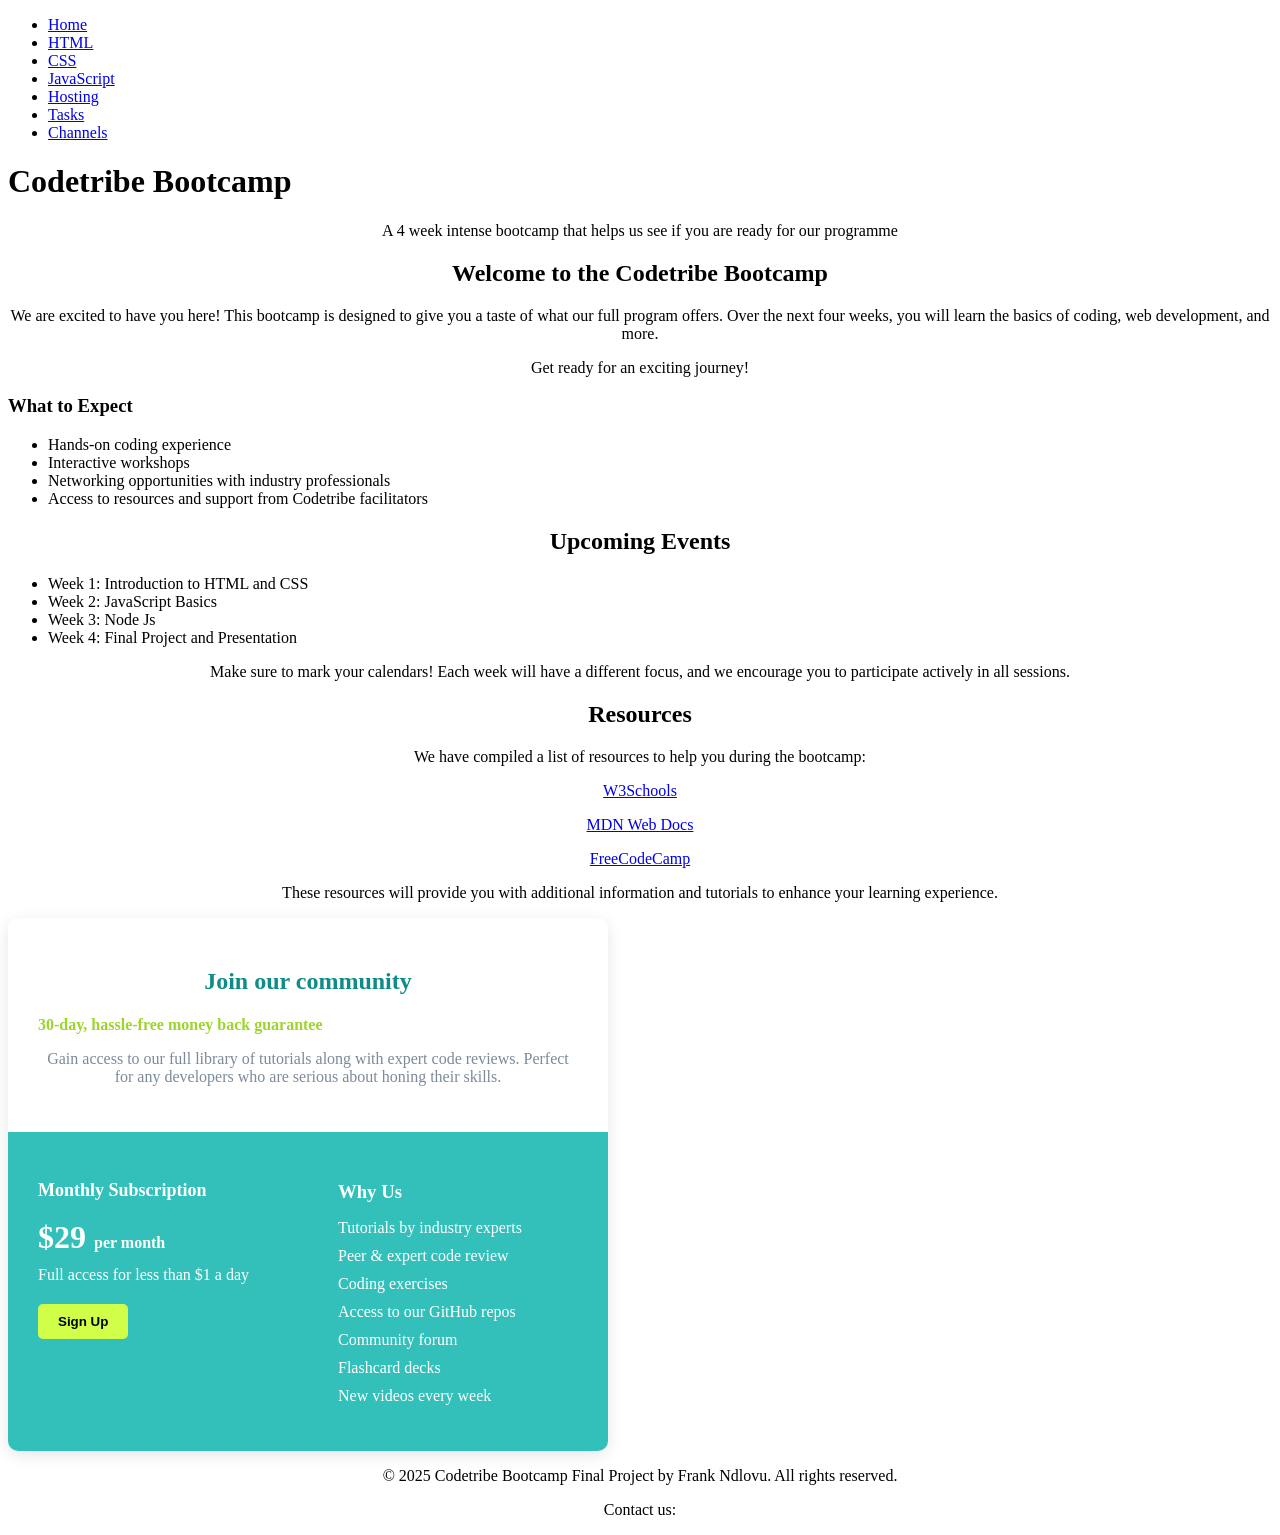
==== Home.html @ c449f24c "second commit" ====
<!DOCTYPE html>
<html lang="en">

<head>
    <meta charset="UTF-8">
    <meta name="viewport" content="width=device-width, initial-scale=1.0">
    <title>MLab[Codetribe]</title>
    <link rel="stylesheet" href="style.css">
</head>

<body>
    <header>
        <nav>
            <ul>
                <li><a href="Home.html">Home</a></li>
                <li><a href="HTML.html">HTML</a></li>
                <li><a href="CSS.html">CSS</a></li>
                <li><a href="JAVASCRIPT.html">JavaScript</a></li>
                <li><a href="Hosting.html">Hosting</a></li>
                <li><a href="Tasks.html">Tasks</a></li>
                <li><a href="Channels.html">Channels</a></li>
            </ul>
        </nav>
        <h1>Codetribe Bootcamp</h1>
        <p>A 4 week intense bootcamp that helps us see if you are ready for our programme</p>

    </header>

    <main>
        <div>
            <h2>Welcome to the Codetribe Bootcamp</h2>
            <p>We are excited to have you here! This bootcamp is designed to give you a taste of what our full program
                offers.
                Over the next four weeks, you will learn the basics of coding, web development, and more.</p>
            <p>Get ready for an exciting journey!</p>
            <h3>What to Expect</h3>
            <ul>
                <li>Hands-on coding experience</li>
                <li>Interactive workshops</li>
                <li>Networking opportunities with industry professionals</li>
                <li>Access to resources and support from Codetribe facilitators</li>
            </ul>
        </div>

        <div>
            <h2>Upcoming Events</h2>
            <ul>
                <li>Week 1: Introduction to HTML and CSS</li>
                <li>Week 2: JavaScript Basics</li>
                <li>Week 3: Node Js</li>
                <li>Week 4: Final Project and Presentation</li>
            </ul>
            <p>Make sure to mark your calendars! Each week will have a different focus, and we encourage you to
                participate
                actively in all sessions.</p>
        </div>
        <h2>Resources</h2>
        <p>We have compiled a list of resources to help you during the bootcamp:</p>

        <div class="resources">
            
            <div class="W3Schools">
                <p><a href="https://www.w3schools.com/">W3Schools</a></p>
            </div>

            <div class="MDN">
                <p><a href="https://developer.mozilla.org/en-US/">MDN Web Docs</a></p>
            </div>

            <div class="FreeCodeCamp">
                <p><a href="https://www.freecodecamp.org/">FreeCodeCamp</a></p>
            </div>


            <p>These resources will provide you with additional information and tutorials to enhance your learning
                experience.
            </p>
        </div>

        <div class="card">

            <div class="card-top">
                <h2>Join our community</h2>
                <h4>30-day, hassle-free money back guarantee</h4>
                <p>
                    Gain access to our full library of tutorials along with expert code reviews.
                    Perfect for any developers who are serious about honing their skills.
                </p>
            </div>

            <div class="card-bottom">

                <div class="card-bottom-left">
                    <h3>Monthly Subscription</h3>
                    <div class="price">$29 <span style="font-size:16px;">per month</span></div>
                    <div class="subtext">Full access for less than $1 a day</div>
                    <button class="signup-btn">Sign Up</button>
                </div>

                <div class="card-bottom-right">
                    <h3>Why Us</h3>
                    <ul>
                        <li>Tutorials by industry experts</li>
                        <li>Peer & expert code review</li>
                        <li>Coding exercises</li>
                        <li>Access to our GitHub repos</li>
                        <li>Community forum</li>
                        <li>Flashcard decks</li>
                        <li>New videos every week</li>
                    </ul>
                </div>
            </div>
        </div>

    </main>

    <footer>
        <p>&copy; 2025 Codetribe Bootcamp Final Project by Frank Ndlovu. All rights reserved.</p>
        <p>Contact us: <a href="mailto:frankdafrica@gmail.com></a></p>
 </footer>
<script src=" script.js"></script>
</body>

</html>
---- style.css ----
.card {
    background-color: white;
    width: 600px;
    border-radius: 10px;
    box-shadow: 0 4px 15px rgba(0, 0, 0, 0.1);
    overflow: hidden;
}


.card-top {
    padding: 30px;
    text-align: left;
}

.card-top h2 {
    color: #0e8c88;
    margin-bottom: 10px;
}

.card-top h4 {
    color: #9cd52b;
    margin-bottom: 15px;
}

.card-top p {
    color: #7c8a9a;
}


.card-bottom {
    display: flex;
    background-color: #34c0ba;
    color: white;
}


.card-bottom-left,
.card-bottom-right {
    width: 50%;
    padding: 30px;
}

.card-bottom-left h3 {
    font-size: 18px;
}

.price {
    font-size: 32px;
    font-weight: bold;
    margin: 10px 0;
}

.subtext {
    margin-bottom: 20px;
}

.signup-btn {
    background-color: #d1ff49;
    color: black;
    padding: 10px 20px;
    border: none;
    border-radius: 5px;
    font-weight: bold;
    cursor: pointer;
    transition: 0.3s ease;
}

.signup-btn:hover {
    background-color: #c6f03f;
}


.card-bottom-right h3 {
    margin-bottom: 10px;
}

.card-bottom-right ul {
    list-style: none;
    padding: 0;
}

.card-bottom-right li {
    margin-bottom: 10px;
}

p {
    text-align: center;
}

h2 {
    text-align: center;
}
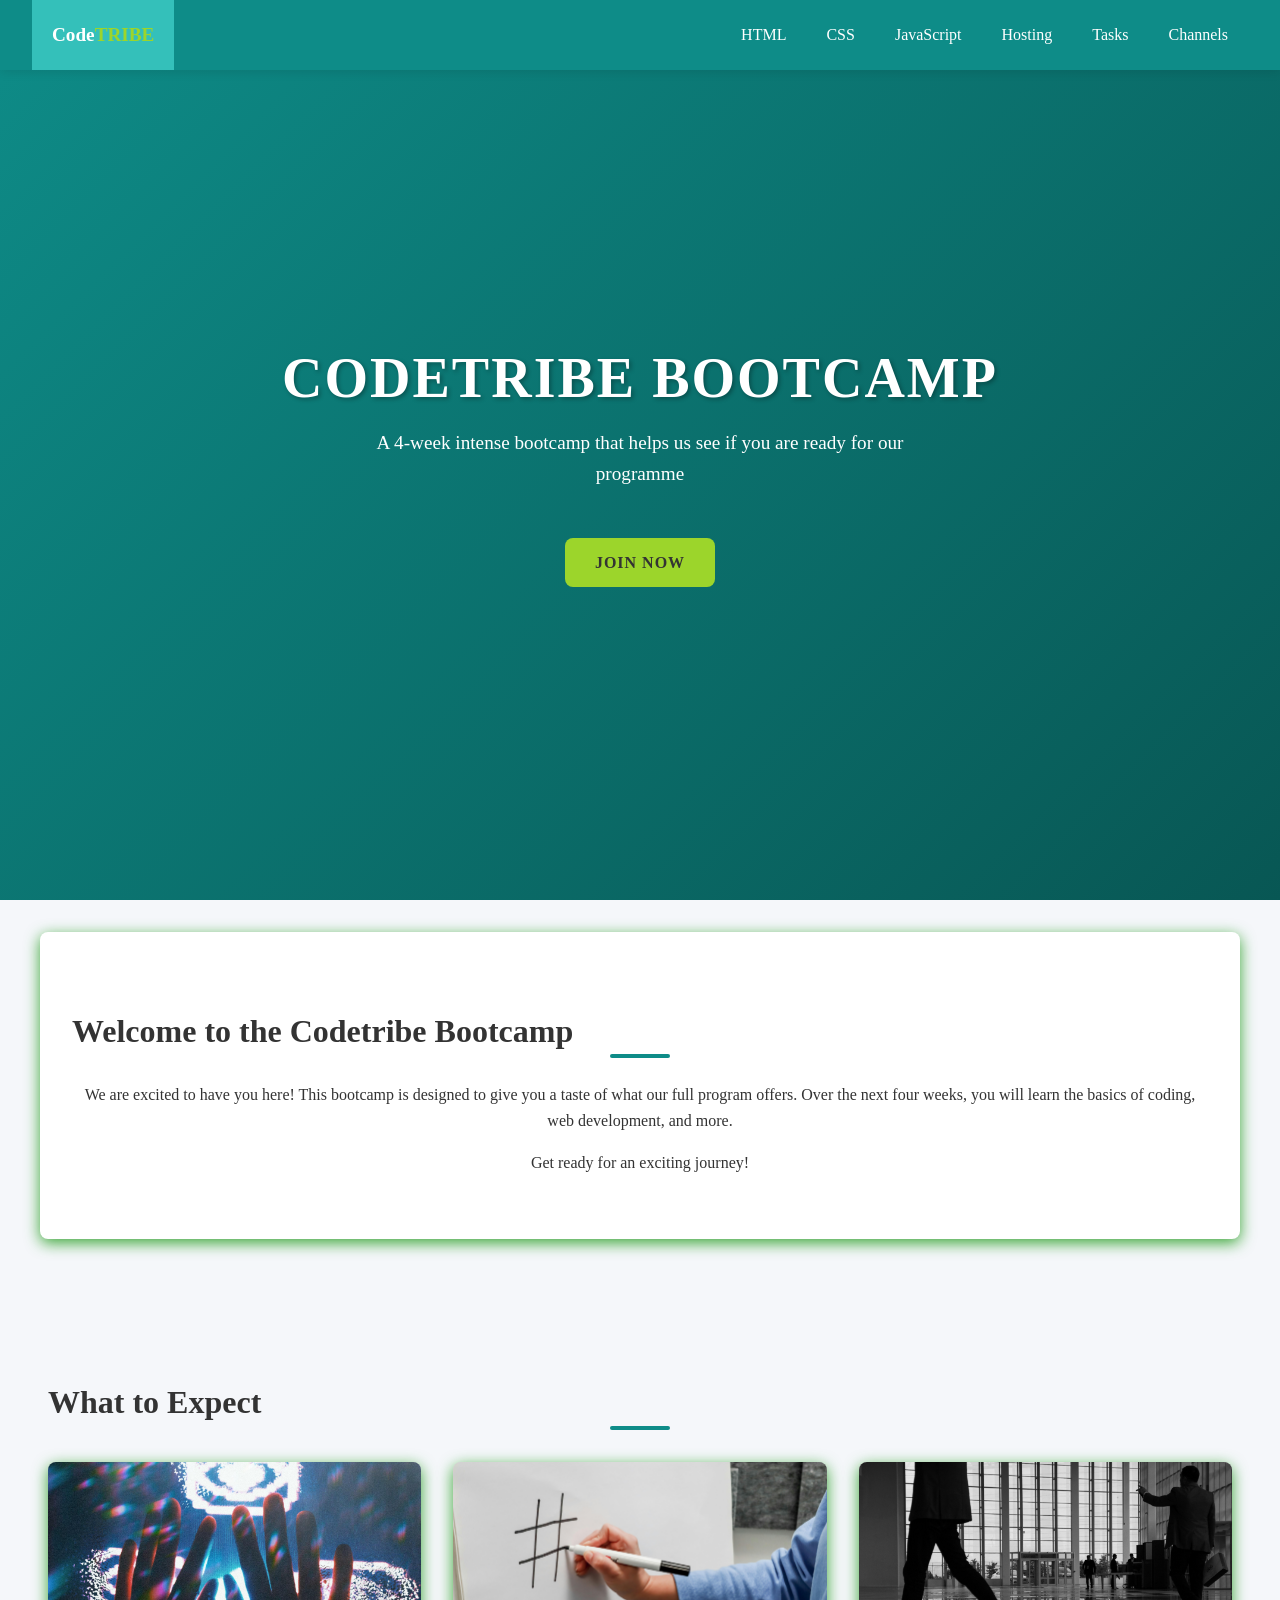
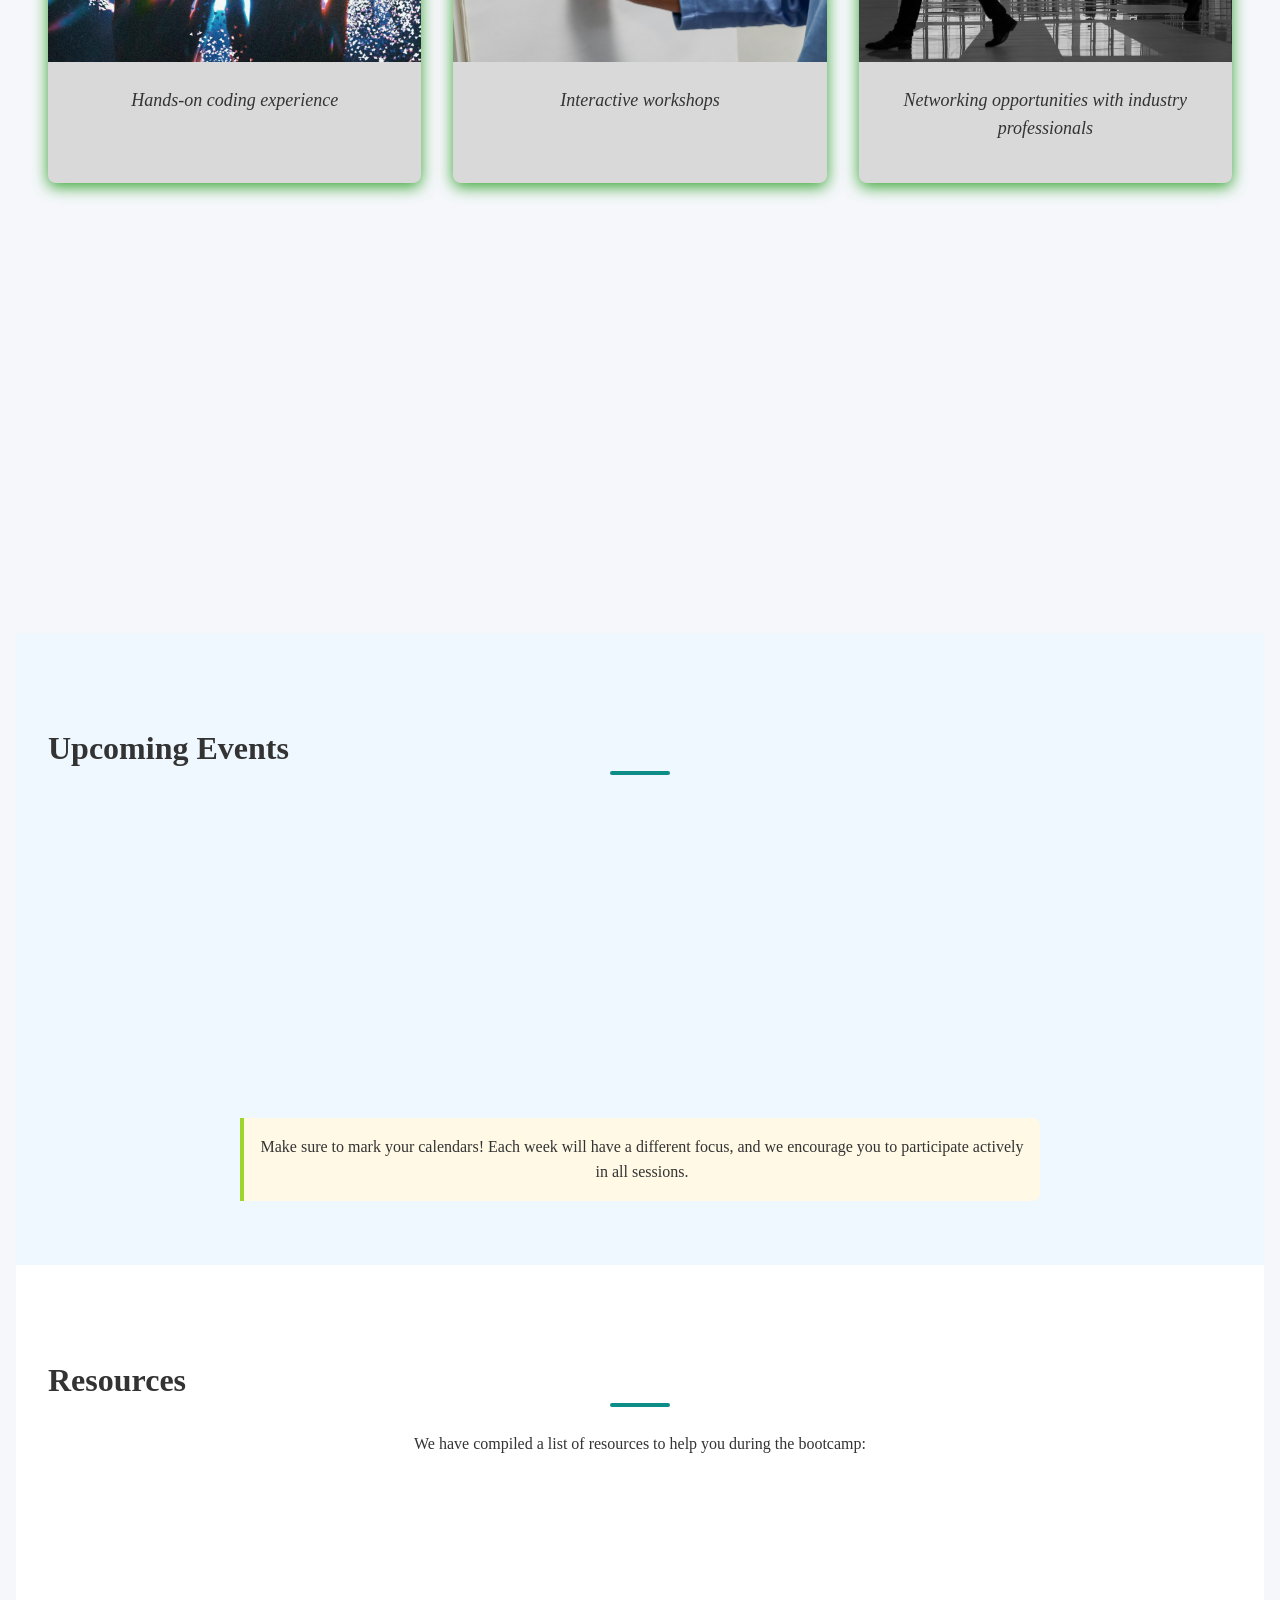
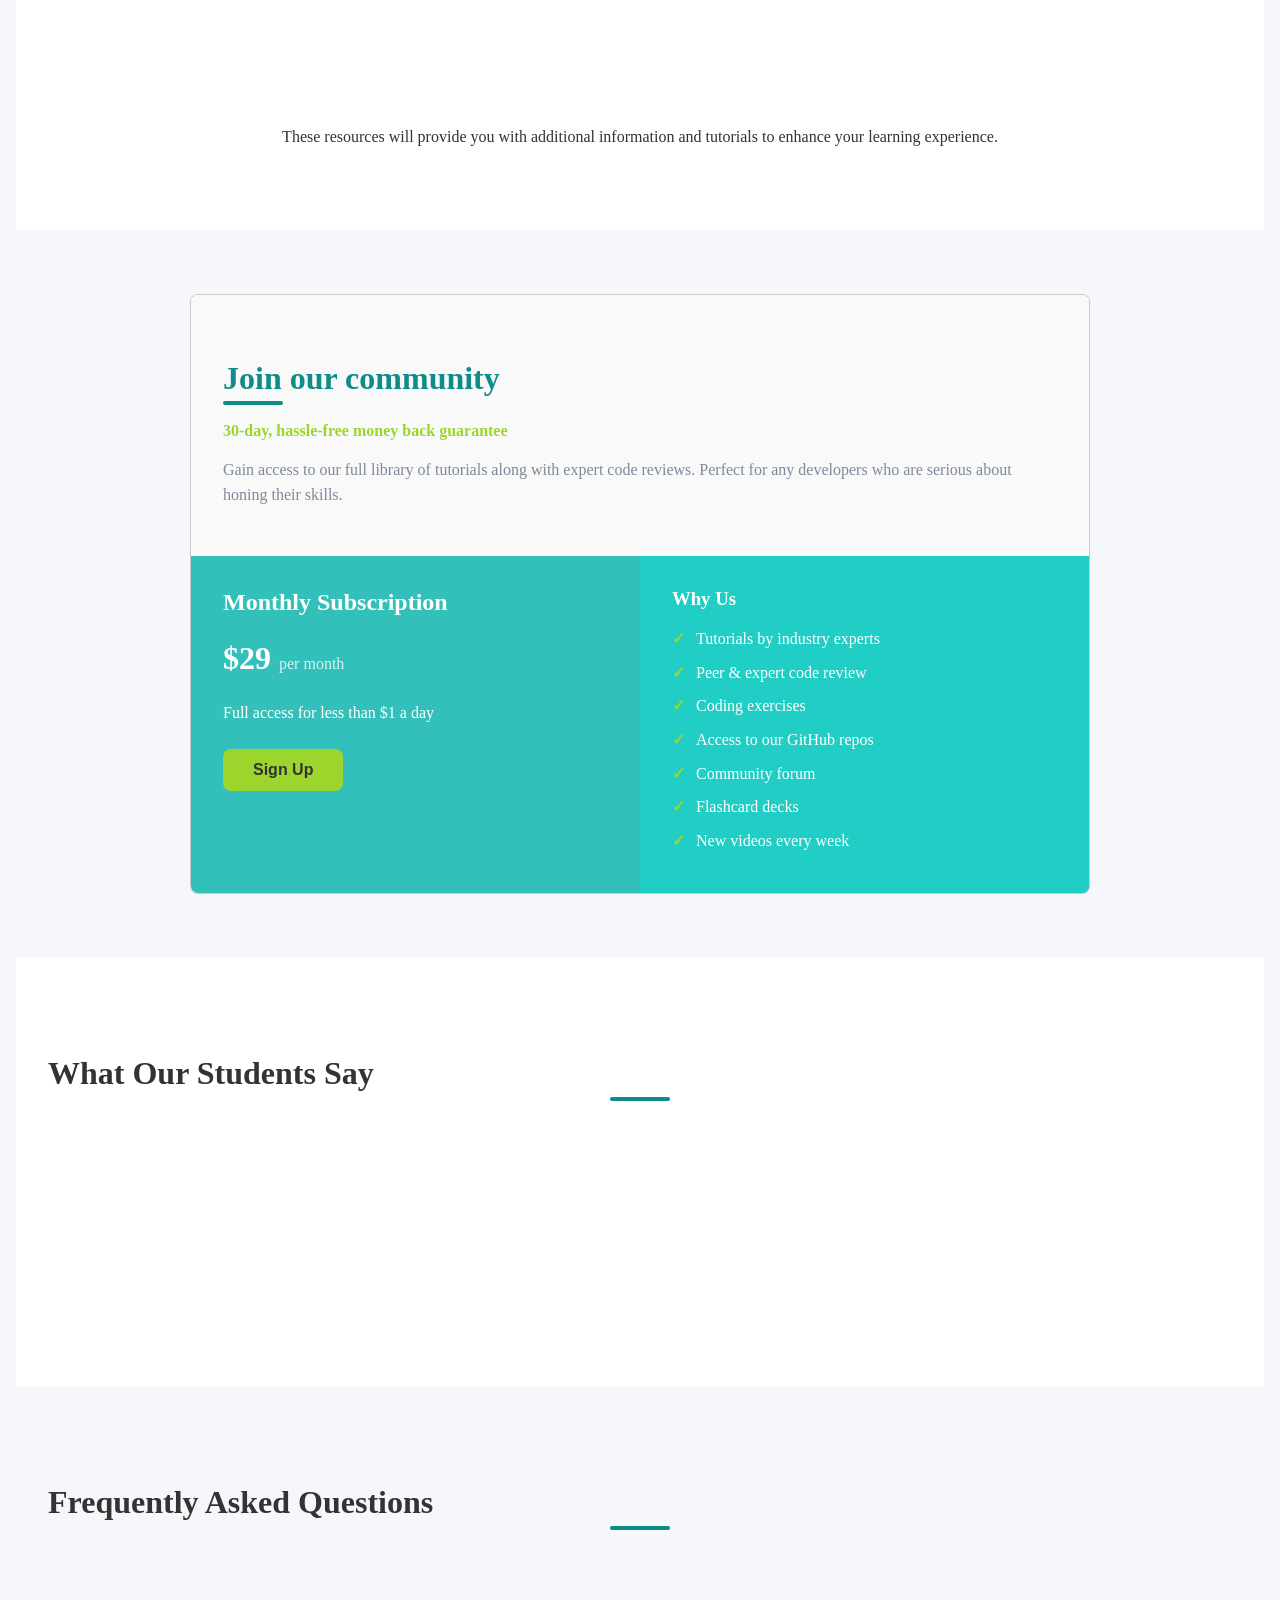
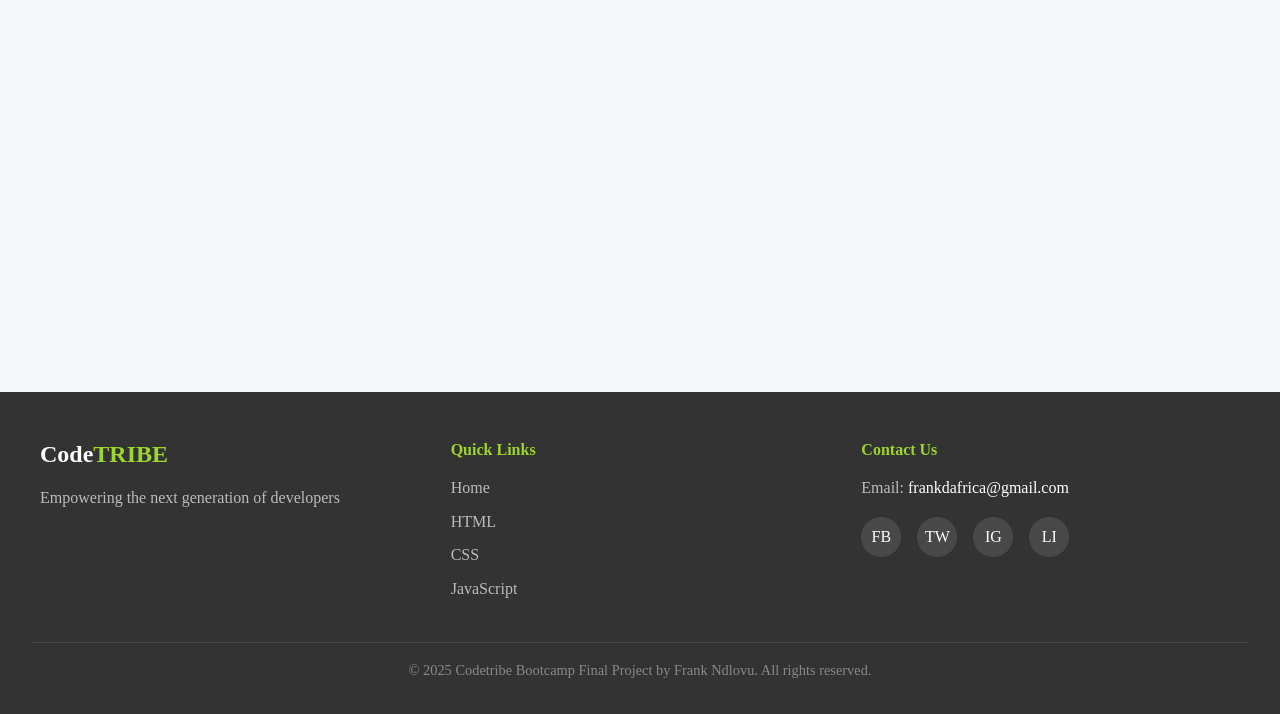
==== commit 32d88867: "big push" ====
--- a/Home.html
+++ b/Home.html
@@ -6,119 +6,249 @@
     <meta name="viewport" content="width=device-width, initial-scale=1.0">
     <title>MLab[Codetribe]</title>
     <link rel="stylesheet" href="style.css">
+    <link rel="preconnect" href="https://fonts.google.com/specimen/Karla">
+    <link rel="preconnect" href="https://fonts.googleapis.com">
+    <link rel="preconnect" href="https://fonts.gstatic.com" crossorigin>
+    <link href="https://fonts.googleapis.com/css2?family=Poppins:wght@300;400;500;600;700&display=swap" rel="stylesheet">
+    <meta name="description" content="Codetribe Bootcamp - A 4-week intense bootcamp to prepare you for our programming courses">
 </head>
 
 <body>
     <header>
         <nav>
-            <ul>
-                <li><a href="Home.html">Home</a></li>
-                <li><a href="HTML.html">HTML</a></li>
-                <li><a href="CSS.html">CSS</a></li>
-                <li><a href="JAVASCRIPT.html">JavaScript</a></li>
-                <li><a href="Hosting.html">Hosting</a></li>
-                <li><a href="Tasks.html">Tasks</a></li>
-                <li><a href="Channels.html">Channels</a></li>
-            </ul>
+            <input type="checkbox" id="sidebar-active">
+            <label for="sidebar-active" class="open-sidebar-button">
+                <svg xmlns="http://www.w3.org/2000/svg" width="32" height="32" viewBox="0 0 24 24">
+                    <path d="M4 6h16v2H4zm0 5h16v2H4zm0 5h16v2H4z" />
+                </svg>
+            </label>
+
+            <label id="overlay" for="sidebar-active"></label>
+            <div class="links-container">
+                <label for="sidebar-active" class="close-sidebar-button">
+                    <svg xmlns="http://www.w3.org/2000/svg" width="32" height="32" viewBox="0 0 24 24">
+                        <path d="M12 10.586l4.293-4.293 1.414 1.414L12 13.414l-5.707-5.707 1.414-1.414z" />
+                        <path d="M12 13.414l4.293 4.293-1.414 1.414L12 15.414l-5.707 5.707-1.414-1.414z" />
+                    </svg>
+                </label>
+
+                <a class="home-link" href="Home.html"><span class="code">Code</span><span class="tribe">TRIBE</span></a>
+                <a href="HTML.html">HTML</a>
+                <a href="CSS.html">CSS</a>
+                <a href="JAVASCRIPT.html">JavaScript</a>
+                <a href="Hosting.html">Hosting</a>
+                <a href="Tasks.html">Tasks</a>
+                <a href="Channels.html">Channels</a>
+            </div>
         </nav>
-        <h1>Codetribe Bootcamp</h1>
-        <p>A 4 week intense bootcamp that helps us see if you are ready for our programme</p>
-
+        <div class="hero-content">
+            <h1>Codetribe Bootcamp</h1>
+            <p>A 4-week intense bootcamp that helps us see if you are ready for our programme</p>
+            <a href="#join-section" class="cta-button">Join Now</a>
+        </div>
     </header>
 
     <main>
-        <div>
+        <section class="intro-section">
             <h2>Welcome to the Codetribe Bootcamp</h2>
             <p>We are excited to have you here! This bootcamp is designed to give you a taste of what our full program
                 offers.
                 Over the next four weeks, you will learn the basics of coding, web development, and more.</p>
             <p>Get ready for an exciting journey!</p>
-            <h3>What to Expect</h3>
-            <ul>
-                <li>Hands-on coding experience</li>
-                <li>Interactive workshops</li>
-                <li>Networking opportunities with industry professionals</li>
-                <li>Access to resources and support from Codetribe facilitators</li>
-            </ul>
-        </div>
-
-        <div>
+        </section>
+
+        <section class="expectations-section">
+            <h2>What to Expect</h2>
+            <div class="grid-container">
+                <div class="card">
+                    <img src="handson.jpg" alt="Hands-on coding experience" class="card-image">
+                    <p>Hands-on coding experience</p>
+                </div>
+
+                <div class="card">
+                    <img src="Interactiveworkshops.jpg" alt="Interactive workshops" class="card-image">
+                    <p>Interactive workshops</p>
+                </div>
+
+                <div class="card">
+                    <img src="network.jpg" alt="Networking opportunities" class="card-image">
+                    <p>Networking opportunities with industry professionals</p>
+                </div>
+
+                <div class="card">
+                    <img src="facilitator.jpg" alt="Support resources" class="card-image">
+                    <p>Access to resources and support from Codetribe facilitators</p>
+                </div>
+            </div>
+        </section>
+
+        <section class="events-section">
             <h2>Upcoming Events</h2>
-            <ul>
-                <li>Week 1: Introduction to HTML and CSS</li>
-                <li>Week 2: JavaScript Basics</li>
-                <li>Week 3: Node Js</li>
-                <li>Week 4: Final Project and Presentation</li>
-            </ul>
-            <p>Make sure to mark your calendars! Each week will have a different focus, and we encourage you to
-                participate
-                actively in all sessions.</p>
-        </div>
-        <h2>Resources</h2>
-        <p>We have compiled a list of resources to help you during the bootcamp:</p>
-
-        <div class="resources">
-            
-            <div class="W3Schools">
-                <p><a href="https://www.w3schools.com/">W3Schools</a></p>
-            </div>
-
-            <div class="MDN">
-                <p><a href="https://developer.mozilla.org/en-US/">MDN Web Docs</a></p>
-            </div>
-
-            <div class="FreeCodeCamp">
-                <p><a href="https://www.freecodecamp.org/">FreeCodeCamp</a></p>
-            </div>
-
-
-            <p>These resources will provide you with additional information and tutorials to enhance your learning
+            <div class="grid-container">
+                <div id="card1" class="card event-card" data-week="1">
+                    <h3>Week 1</h3>
+                    <p>Introduction to HTML and CSS</p>
+                </div>
+
+                <div id="card2" class="card event-card" data-week="2">
+                    <h3>Week 2</h3>
+                    <p>JavaScript Basics</p>
+                </div>
+
+                <div id="card3" class="card event-card" data-week="3">
+                    <h3>Week 3</h3>
+                    <p>Node.js</p>
+                </div>
+
+                <div id="card4" class="card event-card" data-week="4">
+                    <h3>Week 4</h3>
+                    <p>Final Project and Presentation</p>
+                </div>
+            </div>
+            <p class="calendar-note">Make sure to mark your calendars! Each week will have a different focus, and we encourage you to
+                participate actively in all sessions.</p>
+        </section>
+
+        <section class="resources-section">
+            <h2>Resources</h2>
+            <p>We have compiled a list of resources to help you during the bootcamp:</p>
+
+            <div class="resources-grid">
+                <div class="resource-card">
+                    <h3>W3Schools</h3>
+                    <p>Comprehensive web development tutorials</p>
+                    <a href="https://www.w3schools.com/" class="resource-link" target="_blank">Visit W3Schools</a>
+                </div>
+
+                <div class="resource-card">
+                    <h3>MDN Web Docs</h3>
+                    <p>Detailed documentation for web technologies</p>
+                    <a href="https://developer.mozilla.org/en-US/" class="resource-link" target="_blank">Visit MDN</a>
+                </div>
+
+                <div class="resource-card">
+                    <h3>FreeCodeCamp</h3>
+                    <p>Interactive coding lessons and projects</p>
+                    <a href="https://www.freecodecamp.org/" class="resource-link" target="_blank">Visit FreeCodeCamp</a>
+                </div>
+            </div>
+
+            <p class="resources-note">These resources will provide you with additional information and tutorials to enhance your learning
                 experience.
             </p>
+        </section>
+
+        <section id="join-section" class="subscription-section">
+            <div class="card-sub">
+                <div class="card-top">
+                    <h2>Join our community</h2>
+                    <h4>30-day, hassle-free money back guarantee</h4>
+                    <p>
+                        Gain access to our full library of tutorials along with expert code reviews.
+                        Perfect for any developers who are serious about honing their skills.
+                    </p>
+                </div>
+
+                <div class="card-bottom">
+                    <div class="card-bottom-left">
+                        <h3>Monthly Subscription</h3>
+                        <div class="price">$29 <span class="price-period">per month</span></div>
+                        <div class="subtext">Full access for less than $1 a day</div>
+                        <button class="signup-btn" id="signupButton">Sign Up</button>
+                    </div>
+
+                    <div class="card-bottom-right">
+                        <h3>Why Us</h3>
+                        <ul>
+                            <li>Tutorials by industry experts</li>
+                            <li>Peer & expert code review</li>
+                            <li>Coding exercises</li>
+                            <li>Access to our GitHub repos</li>
+                            <li>Community forum</li>
+                            <li>Flashcard decks</li>
+                            <li>New videos every week</li>
+                        </ul>
+                    </div>
+                </div>
+            </div>
+        </section>
+
+        <section class="testimonials-section">
+            <h2>What Our Students Say</h2>
+            <div class="testimonials-container">
+                <div class="testimonial">
+                    <div class="testimonial-text">
+                        "Codetribe Bootcamp transformed my career path. The focused 4-week program gave me the confidence to pursue web development professionally."
+                    </div>
+                    <div class="testimonial-author">
+                        <p>Thato S, Frontend Developer</p>
+                    </div>
+                </div>
+                <div class="testimonial">
+                    <div class="testimonial-text">
+                        "The hands-on approach and supportive community made learning to code accessible and fun. Highly recommend to anyone looking to break into tech!"
+                    </div>
+                    <div class="testimonial-author">
+                        <p>Frank N, Full Stack Developer</p>
+                    </div>
+                </div>
+            </div>
+        </section>
+
+        <section class="faq-section">
+            <h2>Frequently Asked Questions</h2>
+            <div class="faq-container">
+                <div class="faq-item">
+                    <div class="faq-question">Do I need prior coding experience?</div>
+                    <div class="faq-answer">No, our bootcamp is designed for beginners. We'll teach you everything you need to know from the ground up.</div>
+                </div>
+                <div class="faq-item">
+                    <div class="faq-question">What equipment do I need?</div>
+                    <div class="faq-answer">You'll need a laptop with internet access. All the software we use is free and web-based.</div>
+                </div>
+                <div class="faq-item">
+                    <div class="faq-question">How much time should I commit per week?</div>
+                    <div class="faq-answer">We recommend at least 15-20 hours per week for the best results, including classes and independent practice.</div>
+                </div>
+                <div class="faq-item">
+                    <div class="faq-question">What happens after the bootcamp?</div>
+                    <div class="faq-answer">Successful participants will be invited to join our full Codetribe program, which offers extended learning and job placement assistance.</div>
+                </div>
+            </div>
+        </section>
+    </main>
+
+    <footer>
+        <div class="footer-content">
+            <div class="footer-info">
+                <h3><span class="code">Code</span><span class="tribe">TRIBE</span></h3>
+                <p>Empowering the next generation of developers</p>
+            </div>
+            <div class="footer-links">
+                <h4>Quick Links</h4>
+                <ul>
+                    <li><a href="Home.html">Home</a></li>
+                    <li><a href="HTML.html">HTML</a></li>
+                    <li><a href="CSS.html">CSS</a></li>
+                    <li><a href="JAVASCRIPT.html">JavaScript</a></li>
+                </ul>
+            </div>
+            <div class="footer-contact">
+                <h4>Contact Us</h4>
+                <p>Email: <a href="mailto:frankdafrica@gmail.com">frankdafrica@gmail.com</a></p>
+                <div class="social-icons">
+                    <a href="#" class="social-icon">FB</a>
+                    <a href="#" class="social-icon">TW</a>
+                    <a href="#" class="social-icon">IG</a>
+                    <a href="#" class="social-icon">LI</a>
+                </div>
+            </div>
         </div>
-
-        <div class="card">
-
-            <div class="card-top">
-                <h2>Join our community</h2>
-                <h4>30-day, hassle-free money back guarantee</h4>
-                <p>
-                    Gain access to our full library of tutorials along with expert code reviews.
-                    Perfect for any developers who are serious about honing their skills.
-                </p>
-            </div>
-
-            <div class="card-bottom">
-
-                <div class="card-bottom-left">
-                    <h3>Monthly Subscription</h3>
-                    <div class="price">$29 <span style="font-size:16px;">per month</span></div>
-                    <div class="subtext">Full access for less than $1 a day</div>
-                    <button class="signup-btn">Sign Up</button>
-                </div>
-
-                <div class="card-bottom-right">
-                    <h3>Why Us</h3>
-                    <ul>
-                        <li>Tutorials by industry experts</li>
-                        <li>Peer & expert code review</li>
-                        <li>Coding exercises</li>
-                        <li>Access to our GitHub repos</li>
-                        <li>Community forum</li>
-                        <li>Flashcard decks</li>
-                        <li>New videos every week</li>
-                    </ul>
-                </div>
-            </div>
+        <div class="footer-bottom">
+            <p>&copy; 2025 Codetribe Bootcamp Final Project by Frank Ndlovu. All rights reserved.</p>
         </div>
-
-    </main>
-
-    <footer>
-        <p>&copy; 2025 Codetribe Bootcamp Final Project by Frank Ndlovu. All rights reserved.</p>
-        <p>Contact us: <a href="mailto:frankdafrica@gmail.com></a></p>
- </footer>
-<script src=" script.js"></script>
+    </footer>
+    <script src="script.js"></script>
 </body>
 
 </html>
--- a/style.css
+++ b/style.css
@@ -1,78 +1,448 @@
+
+:root {
+    --primary-color: #0e8c88;
+    --primary-hover: #34c0ba;
+    --accent-color: #9cd52b;
+    --accent-hover: #d1ff49;
+    --dark-text: #333333;
+    --light-text: #ffffff;
+    --gray-text: #7c8a9a;
+    --shadow: 0 4px 15px rgba(0, 0, 0, 0.2);
+    --border-radius: 8px;
+    --transition: all 0.3s ease;
+}
+
+* {
+    margin: 0;
+    padding: 0;
+    box-sizing: border-box;
+}
+
+html {
+    font-size: 16px;
+    scroll-behavior: smooth;
+}
+
+body {
+    font-family: [Karla](https://fonts.google.com/specimen/Karla) 'Poppins', 'Arial', sans-serif;
+    line-height: 1.6;
+    color: var(--dark-text);
+    background-color: #f5f7fa;
+}
+
+a {
+    text-decoration: none;
+    color: var(--primary-color);
+    transition: var(--transition);
+}
+
+h1, h2, h3, h4, h5, h6 {
+    margin-bottom: 1rem;
+    font-weight: 600;
+    line-height: 1.2;
+}
+
+h1 {
+    font-size: 2.5rem;
+    margin-bottom: 1.5rem;
+}
+
+h2 {
+    font-size: 2rem;
+    position: relative;
+    padding-bottom: 0.5rem;
+    margin: 2rem 0 1.5rem;
+}
+
+h2::after {
+    content: '';
+    position: absolute;
+    left: 50%;
+    bottom: 0;
+    transform: translateX(-50%);
+    height: 4px;
+    width: 60px;
+    background-color: var(--primary-color);
+    border-radius: 2px;
+}
+
+section {
+    padding: 4rem 2rem;
+}
+
+p {
+    margin-bottom: 1rem;
+    text-align: center;
+}
+
+nav {
+    height: 70px;
+    background-color: var(--primary-color);
+    display: flex;
+    justify-content: flex-end;
+    align-items: center;
+    padding: 0 2rem;
+    position: fixed;
+    top: 0;
+    left: 0;
+    right: 0;
+    z-index: 1000;
+    box-shadow: 0 2px 10px rgba(0, 0, 0, 0.1);
+}
+
+.links-container {
+    height: 100%;
+    width: 100%;
+    display: flex;
+    flex-direction: row;
+    align-items: center;
+}
+
+nav a {
+    height: 100%;
+    padding: 0 20px;
+    display: flex;
+    align-items: center;
+    text-decoration: none;
+    color: var(--light-text);
+    font-weight: 500;
+    transition: var(--transition);
+}
+
+nav a:hover {
+    background-color: var(--primary-hover);
+}
+
+nav a.active {
+    background-color: var(--primary-hover);
+}
+
+nav .home-link {
+    margin-right: auto;
+    font-size: 1.2rem;
+    font-weight: 700;
+}
+
+.code {
+    color: var(--light-text);
+}
+
+.tribe {
+    color: var(--accent-color);
+}
+
+#sidebar-active {
+    display: none;
+}
+
+.open-sidebar-button, .close-sidebar-button {
+    padding: 0 20px;
+    display: none;
+    cursor: pointer;
+}
+
+nav svg {
+    fill: var(--light-text);
+}
+
+header {
+    background: linear-gradient(135deg, var(--primary-color), #085754);
+    color: var(--light-text);
+    padding: 8rem 2rem 6rem;
+    text-align: center;
+    position: relative;
+    min-height: 100vh;
+    display: flex;
+    flex-direction: column;
+    justify-content: center;
+    align-items: center;
+}
+
+header::before {
+    content: '';
+    position: absolute;
+    top: 0;
+    left: 0;
+    right: 0;
+    bottom: 0;
+    background: url('coding-background.jpg') center/cover no-repeat;
+    opacity: 0.2;
+    z-index: 0;
+}
+
+.hero-content {
+    position: relative;
+    z-index: 1;
+    max-width: 800px;
+    margin: 0 auto;
+}
+
+header h1 {
+    font-size: 3.5rem;
+    margin-bottom: 1rem;
+    text-transform: uppercase;
+    letter-spacing: 2px;
+    text-shadow: 2px 2px 4px rgba(0, 0, 0, 0.3);
+}
+
+header p {
+    font-size: 1.2rem;
+    margin-bottom: 2rem;
+    max-width: 600px;
+    margin-left: auto;
+    margin-right: auto;
+}
+
+.cta-button {
+    display: inline-block;
+    background-color: var(--accent-color);
+    color: var(--dark-text);
+    padding: 12px 30px;
+    border-radius: var(--border-radius);
+    font-weight: 600;
+    text-transform: uppercase;
+    letter-spacing: 1px;
+    transition: var(--transition);
+    margin-top: 1rem;
+}
+
+.cta-button:hover {
+    background-color: var(--accent-hover);
+    transform: translateY(-3px);
+    box-shadow: 0 10px 20px rgba(0, 0, 0, 0.2);
+}
+
+main {
+    margin-top: 2rem;
+    padding: 0 1rem;
+}
+
+.intro-section {
+    background-color: white;
+    padding: 3rem 2rem;
+    border-radius: var(--border-radius);
+    /*box-shadow: var(--shadow); */
+    box-shadow: 0 4px 15px rgba(10, 145, 5, 0.8);
+    max-width: 1200px;
+    margin: 0 auto 3rem;
+}
+
+
+.grid-container {
+    display: grid;
+    grid-template-columns: repeat(auto-fit, minmax(300px, 1fr));
+    gap: 2rem;
+    margin: 2rem 0;
+    max-width: 1200px;
+    margin-left: auto;
+    margin-right: auto;
+}
 
 .card {
+    background-color: #dad9d9;
+    border-radius: var(--border-radius);
+    /*box-shadow: var(--shadow);*/
+    box-shadow: 0 4px 15px rgba(10, 145, 5, 0.8);
+    overflow: hidden;
+    transition: var(--transition);
+    height: 100%;
+    display: flex;
+    flex-direction: column;
+}
+
+.card:hover {
+    transform: translateY(-5px);
+    box-shadow: 0 15px 30px rgba(0, 0, 0, 0.2);
+}
+
+.card p {
+    padding: 1.5rem;
+    flex-grow: 1;
+}
+
+.card-image {
+    width: 100%;
+    height: 200px;
+    object-fit: cover;
+}
+
+
+.events-section {
+    background-color: #f0f8ff;
+    padding: 4rem 2rem;
+}
+
+.event-card {
+    border-left: 4px solid var(--primary-color);
+}
+
+.event-card h3 {
+    color: var(--primary-color);
+    margin-bottom: 0.5rem;
+}
+
+.event-date {
+    color: var(--gray-text);
+    font-style: italic;
+    margin-top: 0.5rem;
+}
+
+.calendar-note {
+    max-width: 800px;
+    margin: 2rem auto 0;
+    padding: 1rem;
+    background-color: #fff9e6;
+    border-left: 4px solid var(--accent-color);
+    border-radius: 0 var(--border-radius) var(--border-radius) 0;
+}
+
+
+.resources-section {
+    padding: 4rem 2rem;
     background-color: white;
-    width: 600px;
-    border-radius: 10px;
-    box-shadow: 0 4px 15px rgba(0, 0, 0, 0.1);
+}
+
+.resources-grid {
+    display: grid;
+    grid-template-columns: repeat(auto-fit, minmax(300px, 1fr));
+    gap: 2rem;
+    margin: 2rem 0;
+}
+
+.resource-card {
+    border: 1px solid #eaeaea;
+    border-radius: var(--border-radius);
+    padding: 2rem;
+    text-align: center;
+    transition: var(--transition);
+}
+
+.resource-card:hover {
+    box-shadow: var(--shadow);
+    border-color: var(--primary-color);
+}
+
+.resource-card h3 {
+    color: var(--primary-color);
+    margin-bottom: 1rem;
+}
+
+.resource-link {
+    display: inline-block;
+    margin-top: 1rem;
+    padding: 8px 20px;
+    background-color: var(--primary-color);
+    color: white;
+    border-radius: 20px;
+    font-weight: 500;
+}
+
+.resource-link:hover {
+    background-color: var(--primary-hover);
+    color: white;
+}
+
+
+.subscription-section {
+    padding: 4rem 2rem;
+    background-color: #f5f7fa;
+}
+
+.card-sub {
+    background-color: white;
+    width: 100%;
+    max-width: 900px;
+    border-radius: var(--border-radius);
+    box-shadow: green 0 4px 15px rgba(10, 145, 5, 0.1);
     overflow: hidden;
-}
-
+    margin: 0 auto;
+    border: 1px solid rgba(0, 0, 0, 0.2);
+}
 
 .card-top {
-    padding: 30px;
-    text-align: left;
+    padding: 2rem;
+    text-align: left;
+    background-color: #f9f9f9;
 }
 
 .card-top h2 {
-    color: #0e8c88;
-    margin-bottom: 10px;
+    color: var(--primary-color);
+    margin-bottom: 1rem;
+    text-align: left;
+}
+
+.card-top h2::after {
+    left: 0;
+    transform: none;
 }
 
 .card-top h4 {
-    color: #9cd52b;
-    margin-bottom: 15px;
+    color: var(--accent-color);
+    margin-bottom: 1rem;
 }
 
 .card-top p {
-    color: #7c8a9a;
-}
-
+    color: var(--gray-text);
+    text-align: left;
+}
 
 .card-bottom {
     display: flex;
-    background-color: #34c0ba;
+    background-color: var(--primary-hover);
     color: white;
 }
 
-
+.card-bottom-right {
+    background-color:#21cec5;
+}
 .card-bottom-left,
 .card-bottom-right {
     width: 50%;
-    padding: 30px;
+    padding: 2rem;
 }
 
 .card-bottom-left h3 {
-    font-size: 18px;
+    font-size: 1.5rem;
+    text-align: left;
 }
 
 .price {
-    font-size: 32px;
+    font-size: 2rem;
     font-weight: bold;
-    margin: 10px 0;
+    margin: 1rem 0;
+}
+
+.price-period {
+    font-size: 1rem;
+    font-weight: normal;
+    color: rgba(255, 255, 255, 0.8);
 }
 
 .subtext {
-    margin-bottom: 20px;
+    margin-bottom: 1.5rem;
 }
 
 .signup-btn {
-    background-color: #d1ff49;
-    color: black;
-    padding: 10px 20px;
+    background-color: var(--accent-color);
+    color: var(--dark-text);
+    padding: 12px 30px;
     border: none;
-    border-radius: 5px;
+    border-radius: var(--border-radius);
     font-weight: bold;
     cursor: pointer;
-    transition: 0.3s ease;
+    transition: var(--transition);
+    font-size: 1rem;
 }
 
 .signup-btn:hover {
-    background-color: #c6f03f;
-}
-
+    background-color: var(--accent-hover);
+    transform: translateY(-3px);
+    box-shadow: 0 5px 10px rgba(0, 0, 0, 0.2);
+}
 
 .card-bottom-right h3 {
-    margin-bottom: 10px;
+    margin-bottom: 1rem;
+    text-align: left;
 }
 
 .card-bottom-right ul {
@@ -81,13 +451,358 @@
 }
 
 .card-bottom-right li {
-    margin-bottom: 10px;
-}
-
-p {
+    margin-bottom: 0.5rem;
+    position: relative;
+    padding-left: 1.5rem;
+}
+
+.card-bottom-right li::before {
+    content: '✓';
+    position: absolute;
+    left: 0;
+    color: var(--accent-color);
+    font-weight: bold;
+}
+
+
+.testimonials-section {
+    padding: 4rem 2rem;
+    background-color: #fff;
+}
+
+.testimonials-container {
+    display: flex;
+    flex-wrap: wrap;
+    gap: 2rem;
+    justify-content: center;
+    margin-top: 2rem;
+}
+
+.testimonial {
+    background-color: #f9f9f9;
+    border-radius: var(--border-radius);
+    padding: 2rem;
+    width: 100%;
+    max-width: 500px;
+    box-shadow: var(--shadow);
+}
+
+.testimonial-text {
+    font-style: italic;
+    margin-bottom: 1.5rem;
+    position: relative;
+    padding: 0 1rem;
+}
+
+.testimonial-text::before,
+.testimonial-text::after {
+    content: '"';
+    font-size: 2rem;
+    position: absolute;
+    color: var(--primary-color);
+    opacity: 0.3;
+}
+
+.testimonial-text::before {
+    top: -10px;
+    left: -10px;
+}
+
+.testimonial-text::after {
+    bottom: -30px;
+    right: -10px;
+}
+
+.testimonial-author {
+    display: flex;
+    align-items: center;
+    gap: 1rem;
+}
+
+.testimonial-image {
+    width: 50px;
+    height: 50px;
+    border-radius: 50%;
+    object-fit: cover;
+}
+
+.testimonial-author p {
+    margin: 0;
+    font-weight: 600;
+    text-align: left;
+}
+
+
+.faq-section {
+    padding: 4rem 2rem;
+    background-color: #f5f7fa;
+}
+
+.faq-container {
+    max-width: 800px;
+    margin: 2rem auto 0;
+}
+
+.faq-item {
+    border: 1px solid #eaeaea;
+    border-radius: var(--border-radius);
+    margin-bottom: 1rem;
+    overflow: hidden;
+}
+
+.faq-question {
+    padding: 1.5rem;
+    background-color: white;
+    cursor: pointer;
+    position: relative;
+    font-weight: 600;
+    transition: var(--transition);
+}
+
+.faq-question::after {
+    content: '+';
+    position: absolute;
+    right: 1.5rem;
+    transition: var(--transition);
+}
+
+.faq-question.active::after {
+    transform: rotate(45deg);
+}
+
+.faq-answer {
+    padding: 0 1.5rem;
+    max-height: 0;
+    overflow: hidden;
+    transition: var(--transition);
+    background-color: #f9f9f9;
+}
+
+.faq-answer.active {
+    padding: 1.5rem;
+    max-height: 500px;
+}
+
+
+footer {
+    background-color: var(--dark-text);
+    color: var(--light-text);
+    padding: 3rem 2rem 1rem;
+}
+
+.footer-content {
+    display: flex;
+    flex-wrap: wrap;
+    justify-content: space-between;
+    gap: 2rem;
+    max-width: 1200px;
+    margin: 0 auto 2rem;
+}
+
+.footer-info {
+    flex: 1;
+    min-width: 250px;
+}
+
+.footer-info h3 {
+    font-size: 1.5rem;
+    margin-bottom: 1rem;
+    text-align: left;
+}
+
+.footer-info p {
+    color: #bbb;
+    text-align: left;
+}
+
+.footer-links {
+    flex: 1;
+    min-width: 150px;
+}
+
+.footer-links h4 {
+    color: var(--accent-color);
+    margin-bottom: 1rem;
+    text-align: left;
+}
+
+.footer-links ul {
+    list-style: none;
+}
+
+.footer-links li {
+    margin-bottom: 0.5rem;
+}
+
+.footer-links a {
+    color: #bbb;
+    transition: var(--transition);
+}
+
+.footer-links a:hover {
+    color: var(--accent-color);
+}
+
+.footer-contact {
+    flex: 1;
+    min-width: 250px;
+}
+
+.footer-contact h4 {
+    color: var(--accent-color);
+    margin-bottom: 1rem;
+    text-align: left;
+}
+
+.footer-contact p {
+    color: #bbb;
+    margin-bottom: 1rem;
+    text-align: left;
+}
+
+.footer-contact a {
+    color: var(--light-text);
+}
+
+.social-icons {
+    display: flex;
+    gap: 1rem;
+    margin-top: 1rem;
+}
+
+.social-icon {
+    display: flex;
+    justify-content: center;
+    align-items: center;
+    width: 40px;
+    height: 40px;
+    background-color: rgba(255, 255, 255, 0.1);
+    border-radius: 50%;
+    transition: var(--transition);
+}
+
+.social-icon:hover {
+    background-color: var(--primary-color);
+    transform: translateY(-3px);
+}
+
+.footer-bottom {
+    border-top: 1px solid rgba(255, 255, 255, 0.1);
+    padding-top: 1rem;
     text-align: center;
-}
-
-h2 {
-    text-align: center;
+    font-size: 0.9rem;
+    color: #888;
+}
+
+/* Responsive Styles */
+@media (max-width: 991px) {
+    .card-bottom {
+        flex-direction: column;
+    }
+    
+    .card-bottom-left,
+    .card-bottom-right {
+        width: 100%;
+    }
+}
+
+@media (max-width: 768px) {
+    h1 {
+        font-size: 2rem;
+    }
+    
+    h2 {
+        font-size: 1.8rem;
+    }
+    
+    .grid-container {
+        grid-template-columns: 1fr;
+    }
+    
+    .card-sub {
+        width: 100%;
+    }
+}
+
+@media (max-width: 540px) {
+    .links-container {
+        flex-direction: column;
+        align-items: flex-start;
+        position: fixed;
+        top: 0;
+        right: -100%;
+        z-index: 10;
+        width: 300px;
+        height: 100vh;
+        background-color: var(--primary-color);
+        box-shadow: -5px 0 15px rgba(0, 0, 0, 0.2);
+        transition: 0.4s ease-out;
+        overflow-y: auto;
+        padding-top: 60px;
+    }
+    
+    nav a {
+        box-sizing: border-box;
+        height: auto;
+        width: 100%;
+        padding: 20px;
+        justify-content: flex-start;
+        border-bottom: 1px solid rgba(255, 255, 255, 0.1);
+    }
+    
+    nav a:first-child {
+        border-top: 1px solid rgba(255, 255, 255, 0.1);
+    }
+    
+    .open-sidebar-button, .close-sidebar-button {
+        display: block;
+        z-index: 11;
+    }
+    
+    .close-sidebar-button {
+        position: absolute;
+        top: 15px;
+        right: 15px;
+    }
+    
+    #sidebar-active:checked ~ .links-container {
+        right: 0;
+    }
+    
+    #sidebar-active:checked ~ #overlay {
+        height: 100%;
+        width: 100%;
+        position: fixed;
+        top: 0;
+        left: 0;
+        z-index: 9;
+        background-color: rgba(0, 0, 0, 0.6);
+    }
+    
+    header {
+        padding-top: 7rem;
+    }
+}
+ 
+#card1 {
+    background-color: orange;
+}
+
+#card2 {
+    background-color: yellow;
+}
+#card3 {
+    background-color: rgb(114, 134, 98);
+}
+#card4 {
+    background-color: rgb(255, 188, 188);
+}
+
+.card h3 {
+    color: black; 
+}
+
+.card p {
+    font-size: large;
+    font-style: italic; 
 }
